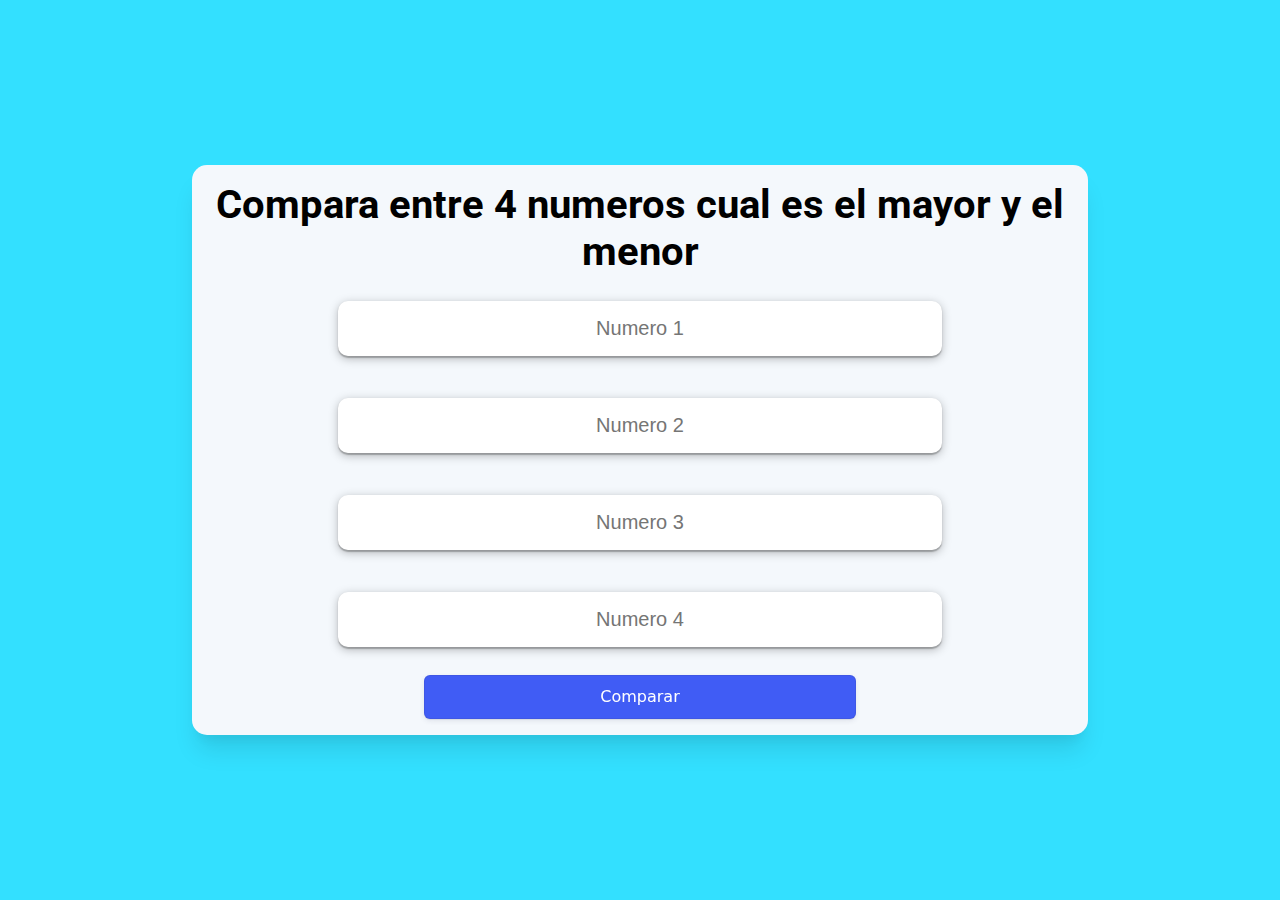
==== pages/4numeros.html @ 075396fa "Update" ====
<!DOCTYPE html>
<html>
  <head>
    <meta charset="utf-8" />
    <meta name="viewport" content="width=device-width, initial-scale=1" />
    <link rel="stylesheet" href="/11 mayo/styles/styles.css" />
    <title>Comparador 1</title>
    <link rel="stylesheet" href="../styles/styles.css">
  </head>
  <body>
    
    
    <form action="">
      <h1 id="resultado">Compara entre 4 numeros cual es el mayor y el menor</h1>      
      <div>        
        <input type="number" id="numero1" placeholder="Numero 1" />
      </div>
      <div>        
        <input type="number" id="numero2" placeholder="Numero 2" />
      </div>
      <div>        
        <input type="number" id="numero3" placeholder="Numero 3" />
      </div>
      <div>        
        <input type="number" id="numero4" placeholder="Numero 4" />
      </div>
      <button  onclick="comparar4(event)" >Comparar</button>
    </form>
    <script src="../js/app.js"></script>
  </body>
</html>
---- styles/styles.css ----
@import url('https://fonts.googleapis.com/css2?family=Roboto:wght@300;400;700&display=swap');

*{
    margin: 0;
    padding: 0;
    box-sizing: border-box;
}

body{
    height: 100vh;
    display: flex;
    flex-direction: column;
    justify-content: center;
    align-items: center;
    background-color: #33E0FF;
    font-family: 'Roboto', sans-serif;
}

h1{
    font-size: 40px;
}

form{
    width: 70%;    
    display: flex;
    flex-direction: column;
    align-items: center;
    text-align: center;
    padding: 1rem;
    border-radius: 15px;
    background-color: rgb(244, 248, 252);
    box-shadow: rgba(0, 0, 0, 0.1) 0px 20px 25px -5px, rgba(0, 0, 0, 0.04) 0px 10px 10px -5px;
}

form div{
    display: flex;
    flex-direction: column;
    margin: 1rem 0;
    width: 70%;
}

button{
  backface-visibility: hidden;
  background-color: #405cf5;
  border-radius: 6px;
  border-width: 0;
  box-shadow: rgba(50, 50, 93, .1) 0 0 0 1px inset,rgba(50, 50, 93, .1) 0 2px 5px 0,rgba(0, 0, 0, .07) 0 1px 1px 0;
  box-sizing: border-box;
  color: #fff;
  cursor: pointer;
  font-family: -apple-system,system-ui,"Segoe UI",Roboto,"Helvetica Neue",Ubuntu,sans-serif;
  font-size: 100%;
  height: 44px;
  line-height: 1.15;
  margin: 12px 0 0;
  outline: none;
  overflow: hidden;
  padding: 0 25px;
  position: relative;
  text-align: center;
  text-transform: none;
  transform: translateZ(0);
  transition: all .2s,box-shadow .08s ease-in;
  user-select: none;
  -webkit-user-select: none;
  touch-action: manipulation;
  width: 50%;
}

button:disabled {
  cursor: default;
}

button:focus {
  box-shadow: rgba(50, 50, 93, .1) 0 0 0 1px inset, rgba(50, 50, 93, .2) 0 6px 15px 0, rgba(0, 0, 0, .1) 0 2px 2px 0, rgba(50, 151, 211, .3) 0 0 0 4px;
}

input{
    border: none;
    border-radius: 10px;
    outline: none;
    width: 100%;
    padding: 1rem;
    text-align: center;
    font-size: 20px;
    margin-top: 10px;
    box-shadow: rgba(0, 0, 0, 0.25) 0px 0.0625em 0.0625em, rgba(0, 0, 0, 0.25) 0px 0.125em 0.5em, rgba(255, 255, 255, 0.1) 0px 0px 0px 1px inset;
}

input[type=number]::-webkit-inner-spin-button, 
input[type=number]::-webkit-outer-spin-button { 
  -webkit-appearance: none; 
  margin: 0; 
}

p{
    margin-top: 15px;
    background-color: antiquewhite;
    padding: 5px 20px;
    border-radius: 10px;
    width: 50%;
    box-shadow: rgba(0, 0, 0, 0.25) 0px 0.0625em 0.0625em, rgba(0, 0, 0, 0.25) 0px 0.125em 0.5em, rgba(255, 255, 255, 0.1) 0px 0px 0px 1px inset;
    font-size: 16px;
}

#error{
    margin-top: 15px;
    background-color: rgb(238, 113, 113);
    padding: 5px 20px;
    border-radius: 10px;
    width: 50%;
    box-shadow: rgba(0, 0, 0, 0.25) 0px 0.0625em 0.0625em, rgba(0, 0, 0, 0.25) 0px 0.125em 0.5em, rgba(255, 255, 255, 0.1) 0px 0px 0px 1px inset;
    font-size: 16px;
    color: white;
    transition: trasnsform 2s;
    
    
}

@media (max-width : 450px){
    h1{
        font-size: 16px;
    }

    input{
        padding: 0.5rem;
    }

    form div{
        margin: 5px 0px;
    }

    form{
        width: 85%;
    }
}
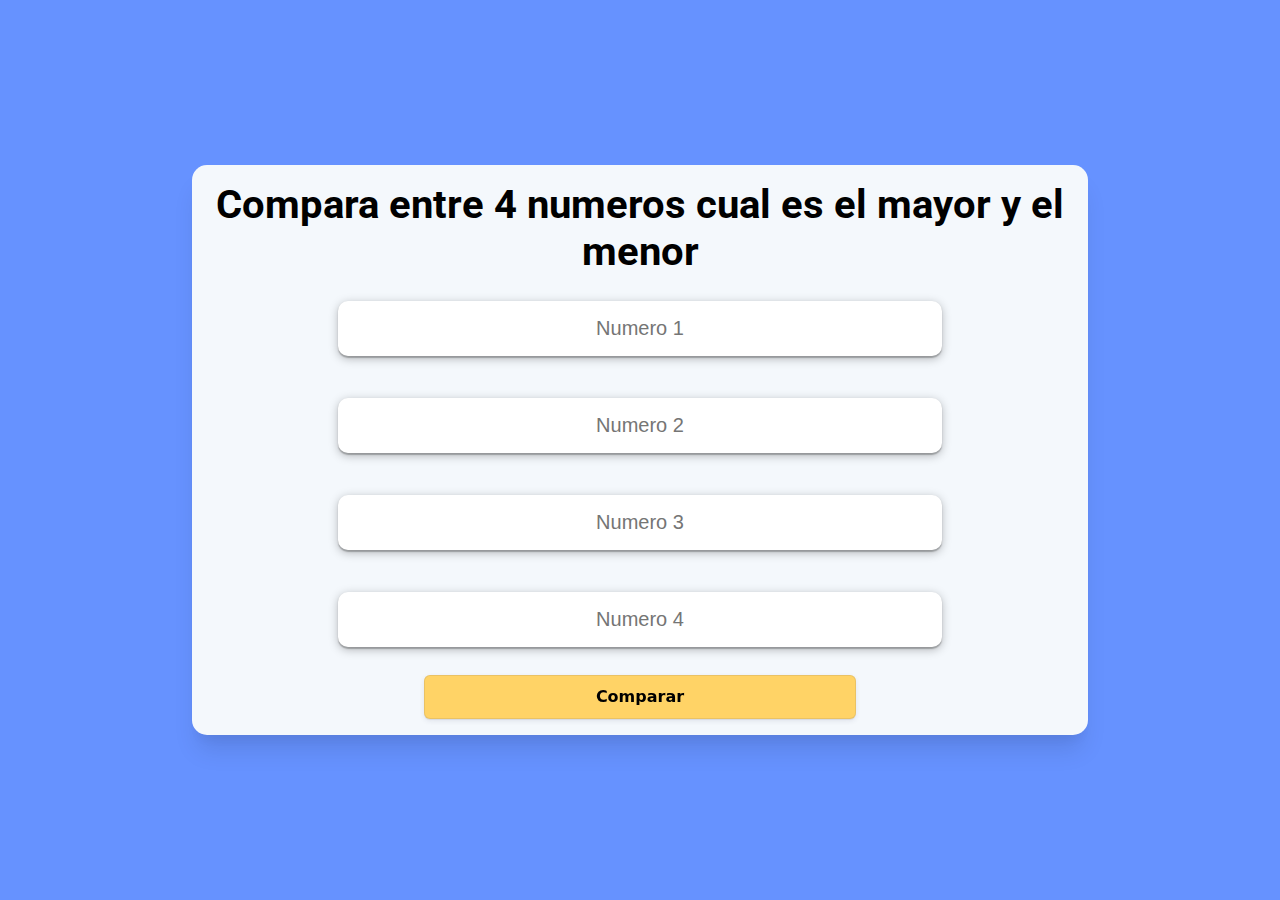
==== commit 5dc14158: "change color" ====
--- a/pages/4numeros.html
+++ b/pages/4numeros.html
@@ -24,7 +24,7 @@
       <div>        
         <input type="number" id="numero4" placeholder="Numero 4" />
       </div>
-      <button  onclick="comparar4(event)" >Comparar</button>
+      <button  onclick="comparar4(event)" ><strong>Comparar</strong></button>
     </form>
     <script src="../js/app.js"></script>
   </body>
--- a/styles/styles.css
+++ b/styles/styles.css
@@ -12,7 +12,7 @@
     flex-direction: column;
     justify-content: center;
     align-items: center;
-    background-color: #33E0FF;
+    background-color: #6692FF;
     font-family: 'Roboto', sans-serif;
 }
 
@@ -41,12 +41,12 @@
 
 button{
   backface-visibility: hidden;
-  background-color: #405cf5;
+  background-color: #FFD366;
   border-radius: 6px;
   border-width: 0;
   box-shadow: rgba(50, 50, 93, .1) 0 0 0 1px inset,rgba(50, 50, 93, .1) 0 2px 5px 0,rgba(0, 0, 0, .07) 0 1px 1px 0;
   box-sizing: border-box;
-  color: #fff;
+  color: black;
   cursor: pointer;
   font-family: -apple-system,system-ui,"Segoe UI",Roboto,"Helvetica Neue",Ubuntu,sans-serif;
   font-size: 100%;
@@ -71,9 +71,7 @@
   cursor: default;
 }
 
-button:focus {
-  box-shadow: rgba(50, 50, 93, .1) 0 0 0 1px inset, rgba(50, 50, 93, .2) 0 6px 15px 0, rgba(0, 0, 0, .1) 0 2px 2px 0, rgba(50, 151, 211, .3) 0 0 0 4px;
-}
+
 
 input{
     border: none;
@@ -120,6 +118,7 @@
 @media (max-width : 450px){
     h1{
         font-size: 16px;
+        width: 65%;
     }
 
     input{
@@ -133,4 +132,7 @@
     form{
         width: 85%;
     }
+    p{
+        width: 80%;
+    }
 }
